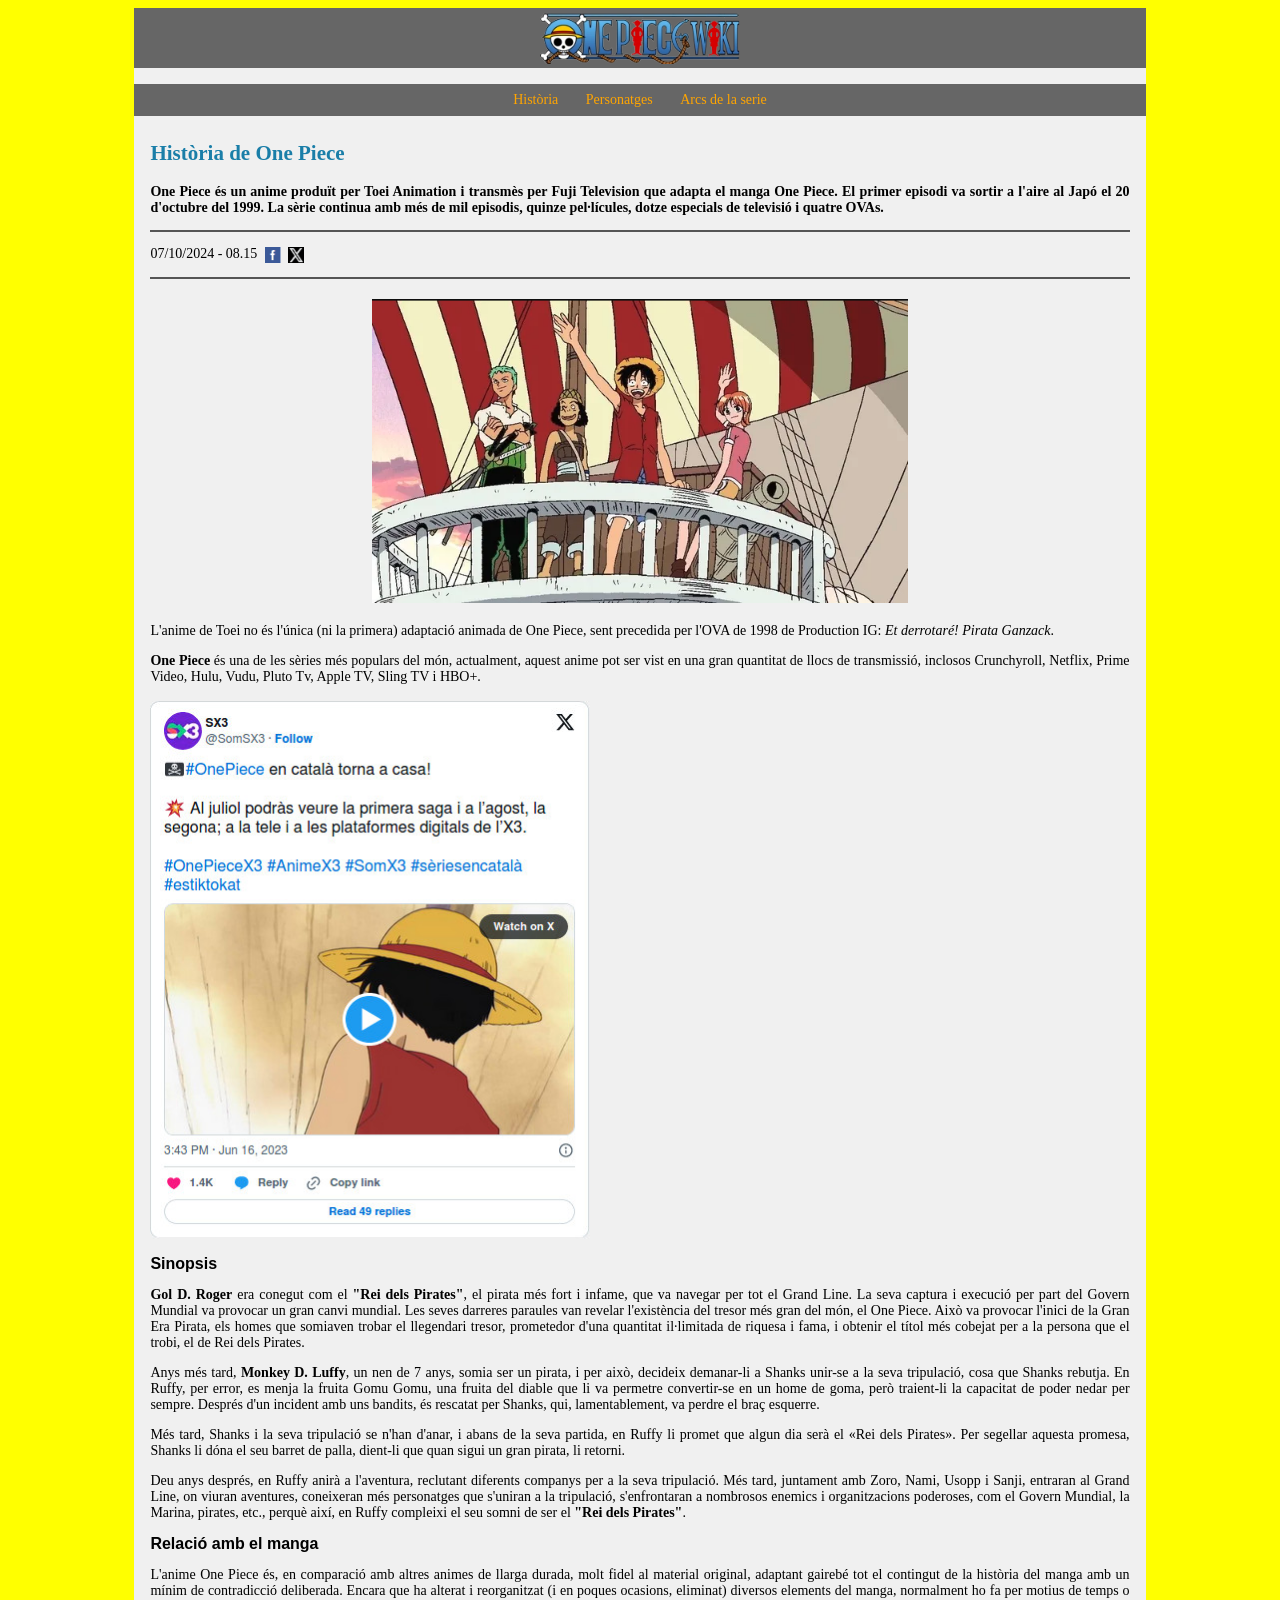
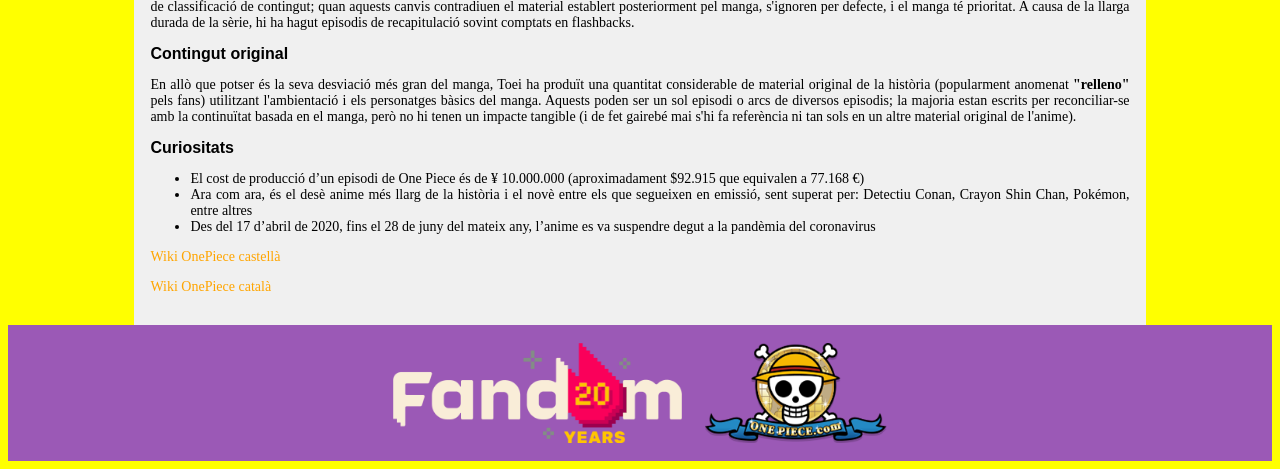
==== index.html @ 1748d7d2 "Add files via upload" ====
<!DOCTYPE html>
<html lang="ca">
<head>
    <meta charset="UTF-8">
    <meta name="viewport" content="width=device-width, initial-scale=1.0">
    <title>Història de One Piece</title>

    <!-- Hoja de estilos externa -->
    <link rel="stylesheet" href="A2ex3.css">
</head>

<body>

    <!-- CONTENEDOR CENTRAL -->
    <div id="contenidor">

        <!-- CAPÇALERA -->
        <header>
            <img src="Site-OnePiece_logo.webp" alt="One Piece Wiki">
        </header>

        <!-- MENÚ -->
        <nav>
            <ul>
                <li><a href="#">Història</a></li>
                <li><a href="#">Personatges</a></li>
                <li><a href="#">Arcs de la serie</a></li>
            </ul>
        </nav>

        <!-- CONTENIDO PRINCIPAL -->
        <main>
            <article>

                <h1>Història de One Piece</h1>

                <p class="entradeta">
                    One Piece és un anime produït per Toei Animation i transmès per Fuji Television que adapta el manga One Piece. El primer episodi va sortir a l'aire al Japó el 20 d'octubre del 1999. La sèrie continua amb més de mil episodis, quinze pel·lícules, dotze especials de televisió i quatre OVAs.
                </p>

                <hr>
                <p class="data">
                    07/10/2024 - 08.15
                    <a href="https://www.facebook.com/"><img src="ico_facebook.png" alt="Facebook"></a>
                    <a href="https://x.com"><img src="ico_x.png" alt="X (Twitter)"></a>
                </p>
                <hr>

                <img src="one_piece.png" alt="Tripulació de One Piece" class="imatge-principal">

                <p>
                    L'anime de Toei no és l'única (ni la primera) adaptació animada de One Piece, sent precedida per l'OVA de 1998 de Production IG: <em>Et derrotaré! Pirata Ganzack</em>.
                </p>

                <p>
                    <strong>One Piece</strong> és una de les sèries més populars del món, actualment, aquest anime pot ser vist en una gran quantitat de llocs de transmissió, inclosos Crunchyroll, Netflix, Prime Video, Hulu, Vudu, Pluto Tv, Apple TV, Sling TV i HBO+.
                </p>

                <!-- Tweet de X (imatge local, es veu sempre, sense internet) -->
                <a href="https://twitter.com/SomSX3/status/1669702155274539009" target="_blank">
                    <img src="tweet.png" alt="Tweet de SX3 (@SomSX3): One Piece en català torna a casa!" class="tweet">
                </a>

                <!-- Sinopsis -->
                <section>
                    <h2>Sinopsis</h2>
                    <p>
                        <strong>Gol D. Roger</strong> era conegut com el <strong>"Rei dels Pirates"</strong>, el pirata més fort i infame, que va navegar per tot el Grand Line. La seva captura i execució per part del Govern Mundial va provocar un gran canvi mundial. Les seves darreres paraules van revelar l'existència del tresor més gran del món, el One Piece. Això va provocar l'inici de la Gran Era Pirata, els homes que somiaven trobar el llegendari tresor, prometedor d'una quantitat il·limitada de riquesa i fama, i obtenir el títol més cobejat per a la persona que el trobi, el de Rei dels Pirates.
                    </p>
                    <p>
                        Anys més tard, <strong>Monkey D. Luffy</strong>, un nen de 7 anys, somia ser un pirata, i per això, decideix demanar-li a Shanks unir-se a la seva tripulació, cosa que Shanks rebutja. En Ruffy, per error, es menja la fruita Gomu Gomu, una fruita del diable que li va permetre convertir-se en un home de goma, però traient-li la capacitat de poder nedar per sempre. Després d'un incident amb uns bandits, és rescatat per Shanks, qui, lamentablement, va perdre el braç esquerre.
                    </p>
                    <p>
                        Més tard, Shanks i la seva tripulació se n'han d'anar, i abans de la seva partida, en Ruffy li promet que algun dia serà el «Rei dels Pirates». Per segellar aquesta promesa, Shanks li dóna el seu barret de palla, dient-li que quan sigui un gran pirata, li retorni.
                    </p>
                    <p>
                        Deu anys després, en Ruffy anirà a l'aventura, reclutant diferents companys per a la seva tripulació. Més tard, juntament amb Zoro, Nami, Usopp i Sanji, entraran al Grand Line, on viuran aventures, coneixeran més personatges que s'uniran a la tripulació, s'enfrontaran a nombrosos enemics i organitzacions poderoses, com el Govern Mundial, la Marina, pirates, etc., perquè així, en Ruffy compleixi el seu somni de ser el <strong>"Rei dels Pirates"</strong>.
                    </p>
                </section>

                <!-- Relació amb el manga -->
                <section>
                    <h2>Relació amb el manga</h2>
                    <p>
                        L'anime One Piece és, en comparació amb altres animes de llarga durada, molt fidel al material original, adaptant gairebé tot el contingut de la història del manga amb un mínim de contradicció deliberada. Encara que ha alterat i reorganitzat (i en poques ocasions, eliminat) diversos elements del manga, normalment ho fa per motius de temps o de classificació de contingut; quan aquests canvis contradiuen el material establert posteriorment pel manga, s'ignoren per defecte, i el manga té prioritat. A causa de la llarga durada de la sèrie, hi ha hagut episodis de recapitulació sovint comptats en flashbacks.
                    </p>
                </section>

                <!-- Contingut original -->
                <section>
                    <h2>Contingut original</h2>
                    <p>
                        En allò que potser és la seva desviació més gran del manga, Toei ha produït una quantitat considerable de material original de la història (popularment anomenat <strong>"relleno"</strong> pels fans) utilitzant l'ambientació i els personatges bàsics del manga. Aquests poden ser un sol episodi o arcs de diversos episodis; la majoria estan escrits per reconciliar-se amb la continuïtat basada en el manga, però no hi tenen un impacte tangible (i de fet gairebé mai s'hi fa referència ni tan sols en un altre material original de l'anime).
                    </p>
                </section>

                <!-- Curiositats -->
                <section>
                    <h2>Curiositats</h2>
                    <ul>
                        <li>El cost de producció d’un episodi de One Piece és de ¥ 10.000.000 (aproximadament $92.915 que equivalen a 77.168 €)</li>
                        <li>Ara com ara, és el desè anime més llarg de la història i el novè entre els que segueixen en emissió, sent superat per: Detectiu Conan, Crayon Shin Chan, Pokémon, entre altres</li>
                        <li>Des del 17 d’abril de 2020, fins el 28 de juny del mateix any, l’anime es va suspendre degut a la pandèmia del coronavirus</li>
                    </ul>
                </section>

                <!-- Enlaces finales -->
                <p class="enllacos"><a href="https://onepiece.fandom.com/es/wiki/Portada">Wiki OnePiece castellà</a></p>
                <p class="enllacos"><a href="https://onepiece.fandom.com/ca/wiki/Portada">Wiki OnePiece català</a></p>

            </article>
        </main>

    </div>

    <!-- PEU DE PÀGINA -->
    <footer>
        <a href="https://fandom.com"><img src="fandom20-footer-logo.webp" alt="Fandom 20 years"></a>
        <a href="https://one-piece.com/index.html"><img src="logo_onepiece.png" alt="One Piece.com"></a>
    </footer>

</body>
</html>
---- A2ex3.css ----
/* ================= GENERAL: fondo amarillo y tipografía base ================= */
body {
    background-color: yellow;
    font-family: Georgia, "Times New Roman", serif;
    font-size: 14px;
    color: #000;
}

/* ================= CONTENEDOR CENTRAL: caja gris clara, 80% del ancho ================= */
#contenidor {
    width: 80%;
    margin: 0 auto;
    background-color: #f0f0f0;
}

/* ================= CAPÇALERA: franja gris con el logo centrado ================= */
header {
    background-color: #666;
    text-align: center;
    padding: 4px 0;
}
header img {
    width: 200px;
    height: auto;
    vertical-align: middle;
}

/* ================= MENÚ: franja gris, items en horizontal ================= */
nav {
    background-color: #666;
    margin-top: 16px;
    text-align: center;
}
nav ul {
    margin: 0;
    padding: 0;
    list-style: none;
}
nav li {
    display: inline-block;
    padding: 8px 12px;
    color: orange;
    text-decoration: none;
}

/* ================= ENLACES: naranja sin subrayado; hover negro y subrayado ================= */
a {
    color: orange;
    text-decoration: none;
}
a:hover {
    color: #000;
    text-decoration: underline;
}

/* ================= ARTÍCULO ================= */
article {
    padding: 8px 16px 16px;
}

/* ================= TÍTULOS ================= */
h1 {
    color: #1a7ea8;
    font-size: 21px;
}
h2 {
    font-family: Arial, Helvetica, sans-serif;
    font-size: 16px;
}

/* ================= TEXTO: justificado ================= */
p, li {
    text-align: justify;
}
.entradeta {
    font-weight: bold;
}

/* ================= LÍNEAS SEPARADORAS ================= */
hr {
    border: 0;
    border-top: 2px solid #555;
}

/* ================= FECHA + ICONOS SOCIALES ================= */
.data {
    text-align: left;
}
.data img {
    width: 16px;
    height: 16px;
    margin-left: 4px;
    vertical-align: middle;
}

/* ================= IMAGEN PRINCIPAL (centrada) ================= */
.imatge-principal {
    display: block;
    margin: 20px auto;
    width: 536px;
    max-width: 100%;
    height: auto;
}

/* ================= ENLACES FINALES DEL ARTÍCULO ================= */
.enllacos {
    text-align: left;
}

/* ================= PEU: franja morada, logos centrados ================= */
footer {
    background-color: #9b59b6;
    text-align: center;
    padding: 18px 0;
}
footer img {
    height: 100px;
    width: auto;
    margin: 0 10px;
    vertical-align: middle;
}

/* ================= TWEET (imatge local) ================= */
.tweet {
    display: block;
    width: 440px;
    max-width: 100%;
    height: auto;
    margin: 16px 0;
}
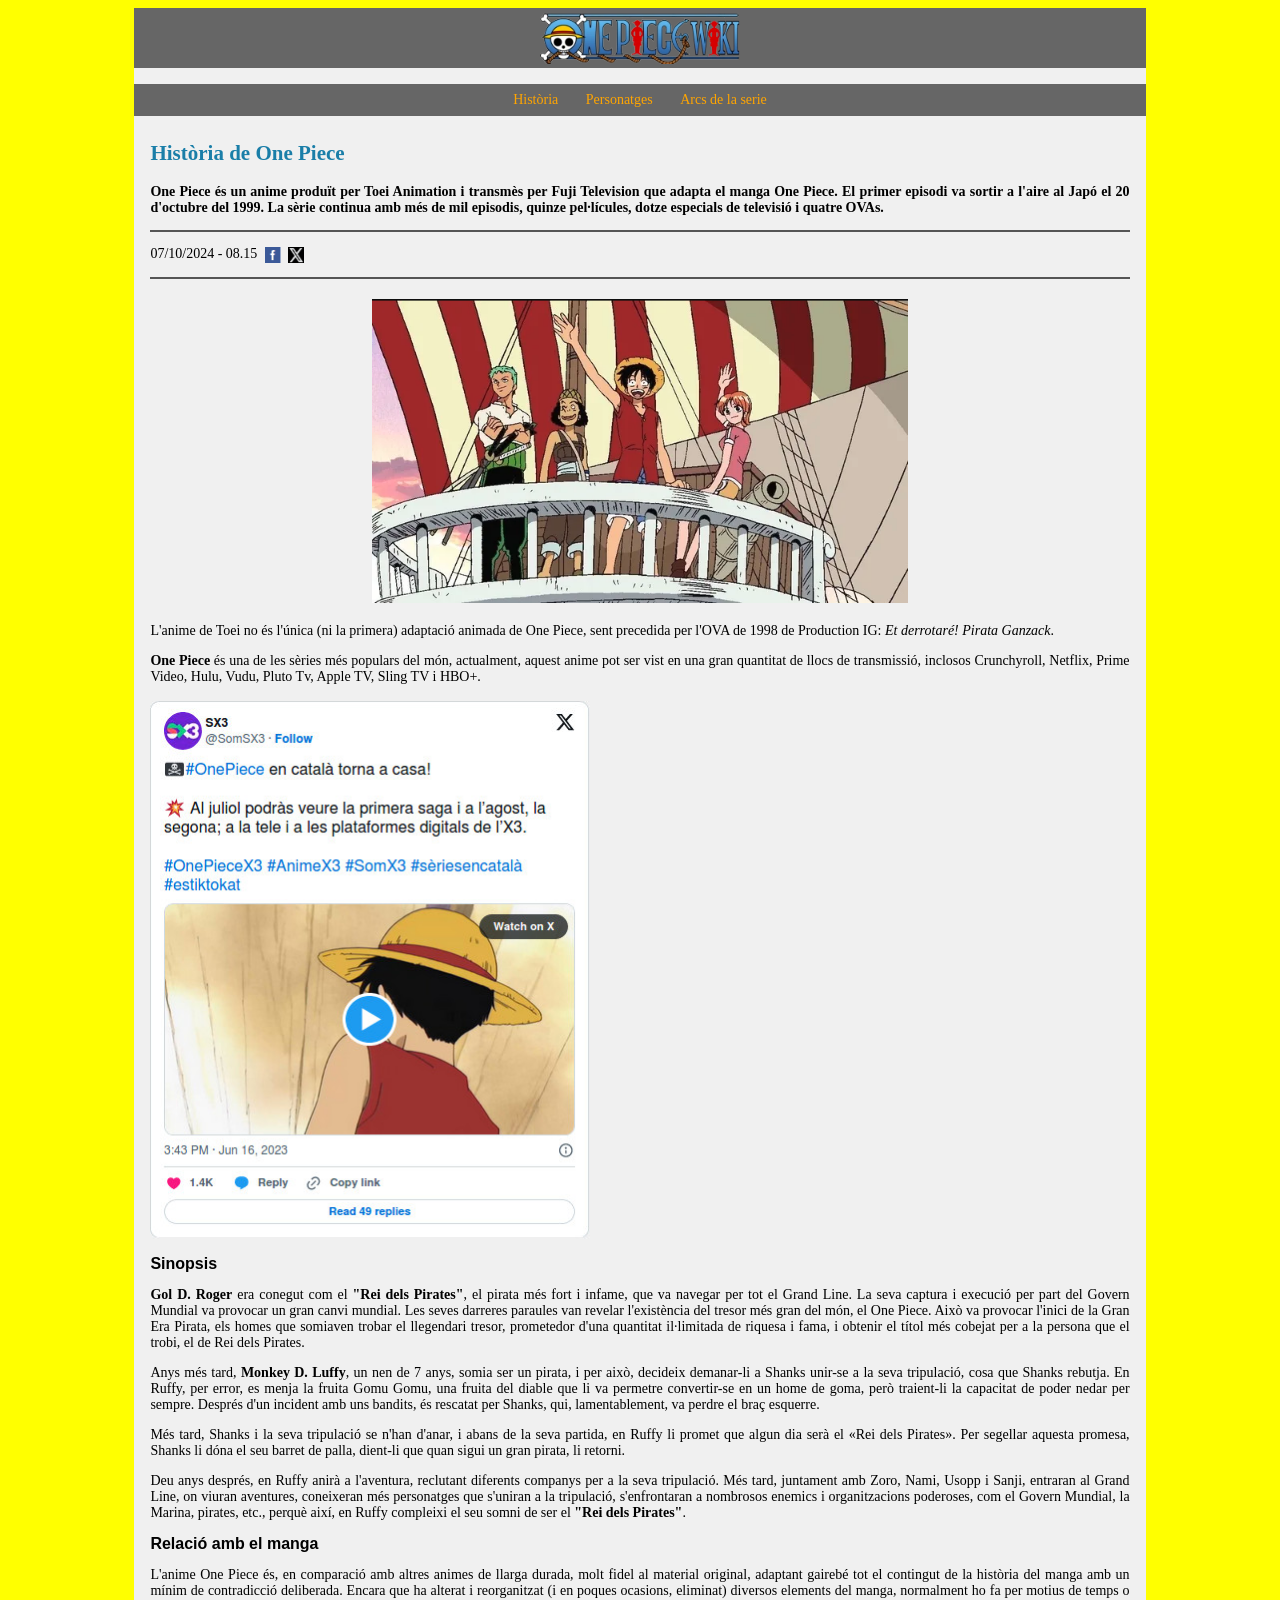
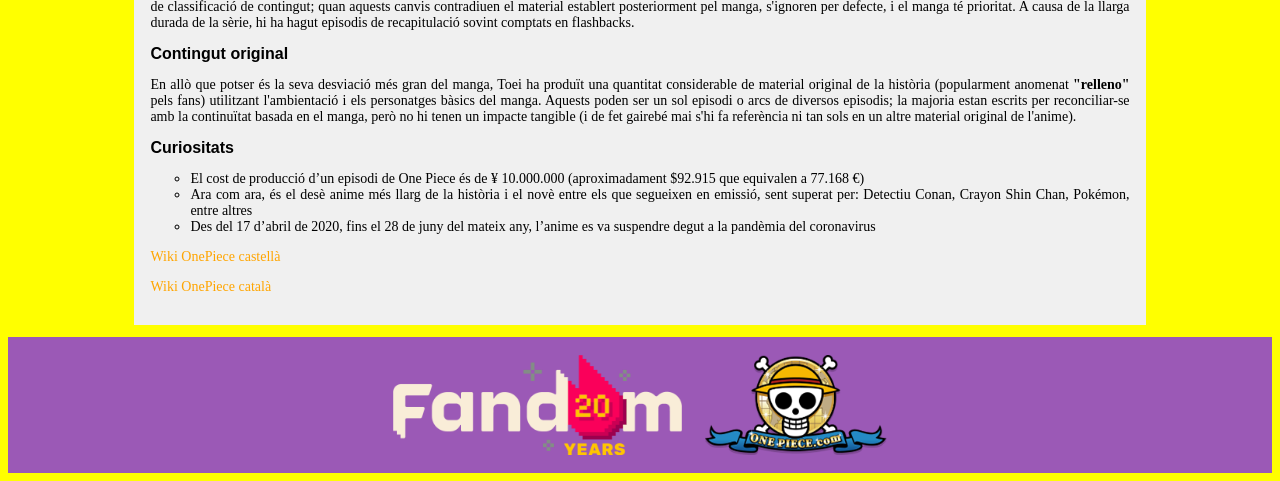
==== commit b6993171: "Update link for 'Arcs de la serie' in navigation" ====
--- a/index.html
+++ b/index.html
@@ -6,7 +6,7 @@
     <title>Història de One Piece</title>
 
     <!-- Hoja de estilos externa -->
-    <link rel="stylesheet" href="A2ex3.css">
+    <link rel="stylesheet" href="A3.css">
 </head>
 
 <body>
@@ -16,15 +16,15 @@
 
         <!-- CAPÇALERA -->
         <header>
-            <img src="Site-OnePiece_logo.webp" alt="One Piece Wiki">
+            <img src="img/Site-OnePiece_logo.webp" alt="One Piece Wiki">
         </header>
 
         <!-- MENÚ -->
         <nav>
             <ul>
                 <li><a href="#">Història</a></li>
-                <li><a href="#">Personatges</a></li>
-                <li><a href="#">Arcs de la serie</a></li>
+                <li><a href="Personatges.html">Personatges</a></li>
+                <li><a href="Arcs.html">Arcs de la serie</a></li>
             </ul>
         </nav>
 
@@ -41,12 +41,12 @@
                 <hr>
                 <p class="data">
                     07/10/2024 - 08.15
-                    <a href="https://www.facebook.com/"><img src="ico_facebook.png" alt="Facebook"></a>
-                    <a href="https://x.com"><img src="ico_x.png" alt="X (Twitter)"></a>
+                    <a href="https://www.facebook.com/"><img src="img/ico_facebook.png" alt="Facebook"></a>
+                    <a href="https://x.com"><img src="img/ico_x.png" alt="X (Twitter)"></a>
                 </p>
                 <hr>
 
-                <img src="one_piece.png" alt="Tripulació de One Piece" class="imatge-principal">
+                <img src="img/one_piece.png" alt="Tripulació de One Piece" class="imatge-principal">
 
                 <p>
                     L'anime de Toei no és l'única (ni la primera) adaptació animada de One Piece, sent precedida per l'OVA de 1998 de Production IG: <em>Et derrotaré! Pirata Ganzack</em>.
@@ -58,7 +58,7 @@
 
                 <!-- Tweet de X (imatge local, es veu sempre, sense internet) -->
                 <a href="https://twitter.com/SomSX3/status/1669702155274539009" target="_blank">
-                    <img src="tweet.png" alt="Tweet de SX3 (@SomSX3): One Piece en català torna a casa!" class="tweet">
+                    <img src="img/tweet.png" alt="Tweet de SX3 (@SomSX3): One Piece en català torna a casa!" class="tweet">
                 </a>
 
                 <!-- Sinopsis -->
@@ -115,8 +115,8 @@
 
     <!-- PEU DE PÀGINA -->
     <footer>
-        <a href="https://fandom.com"><img src="fandom20-footer-logo.webp" alt="Fandom 20 years"></a>
-        <a href="https://one-piece.com/index.html"><img src="logo_onepiece.png" alt="One Piece.com"></a>
+        <a href="https://fandom.com"><img src="img/fandom20-footer-logo.webp" alt="Fandom 20 years"></a>
+        <a href="https://one-piece.com/index.html"><img src="img/logo_onepiece.png" alt="One Piece.com"></a>
     </footer>
 
 </body>
--- a/A3.css
+++ b/A3.css
@@ -0,0 +1,168 @@
+/* ================= GENERAL: fondo amarillo y tipografía base ================= */
+body {
+    background-color: yellow;
+    font-family: Georgia, "Times New Roman", serif;
+    font-size: 14px;
+    color: #000;
+}
+
+/* ================= CONTENEDOR CENTRAL: caja gris clara, 80% del ancho ================= */
+#contenidor {
+    width: 80%;
+    margin: 0 auto;
+    background-color: #f0f0f0;
+}
+
+/* ================= CAPÇALERA: franja gris con el logo centrado ================= */
+header {
+    background-color: #666;
+    text-align: center;
+    padding: 4px 0;
+}
+header img {
+    width: 200px;
+    height: auto;
+    vertical-align: middle;
+}
+
+/* ================= MENÚ: franja gris, items en horizontal ================= */
+nav {
+    background-color: #666;
+    margin-top: 16px;
+    text-align: center;
+}
+nav ul {
+    margin: 0;
+    padding: 0;
+    list-style: none;
+}
+nav li {
+    display: inline-block;
+    padding: 8px 12px;
+}
+
+/* ================= ENLACES: naranja sin subrayado; hover negro y subrayado ================= */
+a {
+    color: orange;
+    text-decoration: none;
+}
+a:hover {
+    color: #000;
+    text-decoration: underline;
+}
+
+/* ================= ARTÍCULO ================= */
+article {
+    padding: 8px 16px 16px;
+}
+
+article ul {
+    list-style-type: circle;
+}
+
+/* ================= TÍTULOS ================= */
+h1 {
+    color: #1a7ea8;
+    font-size: 21px;
+}
+h2 {
+    font-family: Arial, Helvetica, sans-serif;
+    font-size: 16px;
+}
+
+/* ================= TEXTO: justificado ================= */
+p, li, dd {                      
+    text-align: justify;
+}
+.entradeta {
+    font-weight: bold;
+}
+
+/* ================= NOU: LISTA DE PERSONAJES (dl / dt / dd) ================= */
+dl {
+    margin: 0;
+}
+dt {
+    font-weight: bold;           
+    margin-top: 6px;
+}
+dd {
+    margin-left: 32px;           
+    margin-bottom: 0;
+}
+
+/* ================= NOU: IMAGEN DE CADA PERSONAJE (centrada y pequeña) ================= */
+dd img {
+    display: block;
+    width: 80px;
+    height: 120px;
+    margin: 12px auto 4px auto;
+}
+
+/* ================= NOU: BOTÓN "Saber-ne més..." ================= */
+a.mes {
+    display: block;
+    width: 185px;
+    margin: 0 auto 6px auto;
+    background-color: #666;
+    color: orange;
+    text-align: center;
+}
+a.mes:hover {
+    color: #f0f0f0;
+    text-decoration: underline;
+}
+
+/* ================= LÍNEAS SEPARADORAS ================= */
+hr {
+    border: 0;
+    border-top: 2px solid #555;
+}
+
+/* ================= FECHA + ICONOS SOCIALES ================= */
+.data {
+    text-align: left;
+}
+.data img {
+    width: 16px;
+    height: 16px;
+    margin-left: 4px;
+    vertical-align: middle;
+}
+
+/* ================= IMAGEN PRINCIPAL (centrada) ================= */
+.imatge-principal {
+    display: block;
+    margin: 20px auto;
+    width: 536px;
+    max-width: 100%;
+    height: auto;
+}
+
+/* ================= ENLACES FINALES DEL ARTÍCULO ================= */
+.enllacos {
+    text-align: left;
+}
+
+/* ================= PEU: franja morada, logos centrados ================= */
+footer {
+    background-color: #9b59b6;
+    text-align: center;
+    padding: 18px 0;
+    margin-top: 12px;            
+}
+footer img {
+    height: 100px;
+    width: auto;
+    margin: 0 10px;
+    vertical-align: middle;
+}
+
+/* ================= TWEET (imatge local) ================= */
+.tweet {
+    display: block;
+    width: 440px;
+    max-width: 100%;
+    height: auto;
+    margin: 16px 0;
+}
